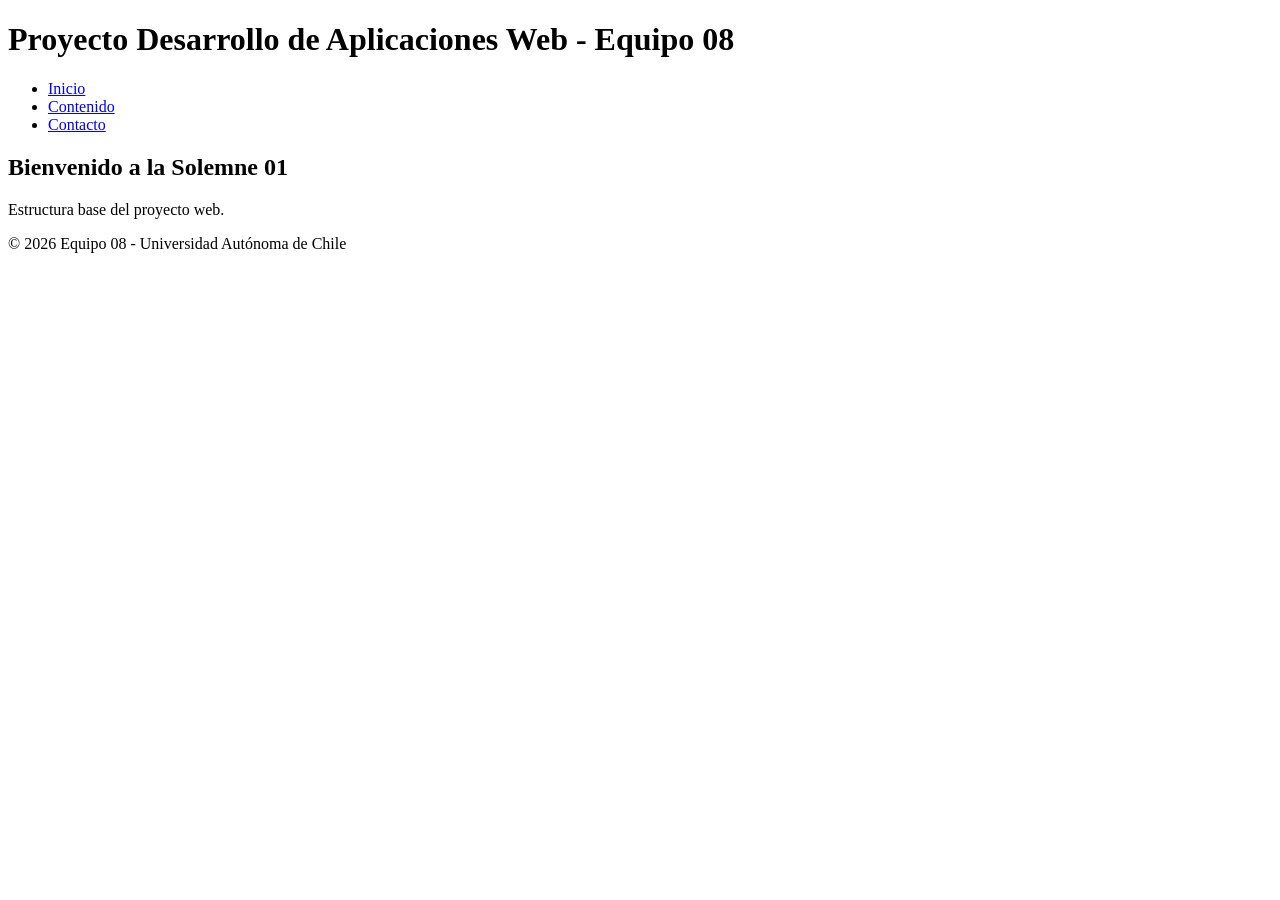
==== index.html @ 6dd7992c "Modificacion en nombre de los archivos" ====
<!DOCTYPE html>
<html lang="es">
<head>
    <meta charset="UTF-8">
    <meta name="viewport" content="width=device-width, initial-scale=1.0">
    <title>Solemne 1 - Equipo 08</title>
    <link rel="stylesheet" href="styles.css">
</head>
<body>
    <header>
        <h1>Proyecto Desarrollo de Aplicaciones Web - Equipo 08</h1>
        <nav>
            <ul>
                <li><a href="#inicio">Inicio</a></li>
                <li><a href="#contenido">Contenido</a></li>
                <li><a href="#contacto">Contacto</a></li>
            </ul>
        </nav>
    </header>

    <main id="inicio">
        <section>
            <h2>Bienvenido a la Solemne 01</h2>
            <p>Estructura base del proyecto web.</p>
        </section>
    </main>

    <footer>
        <p>&copy; 2026 Equipo 08 - Universidad Autónoma de Chile</p>
    </footer>
</body>
</html>
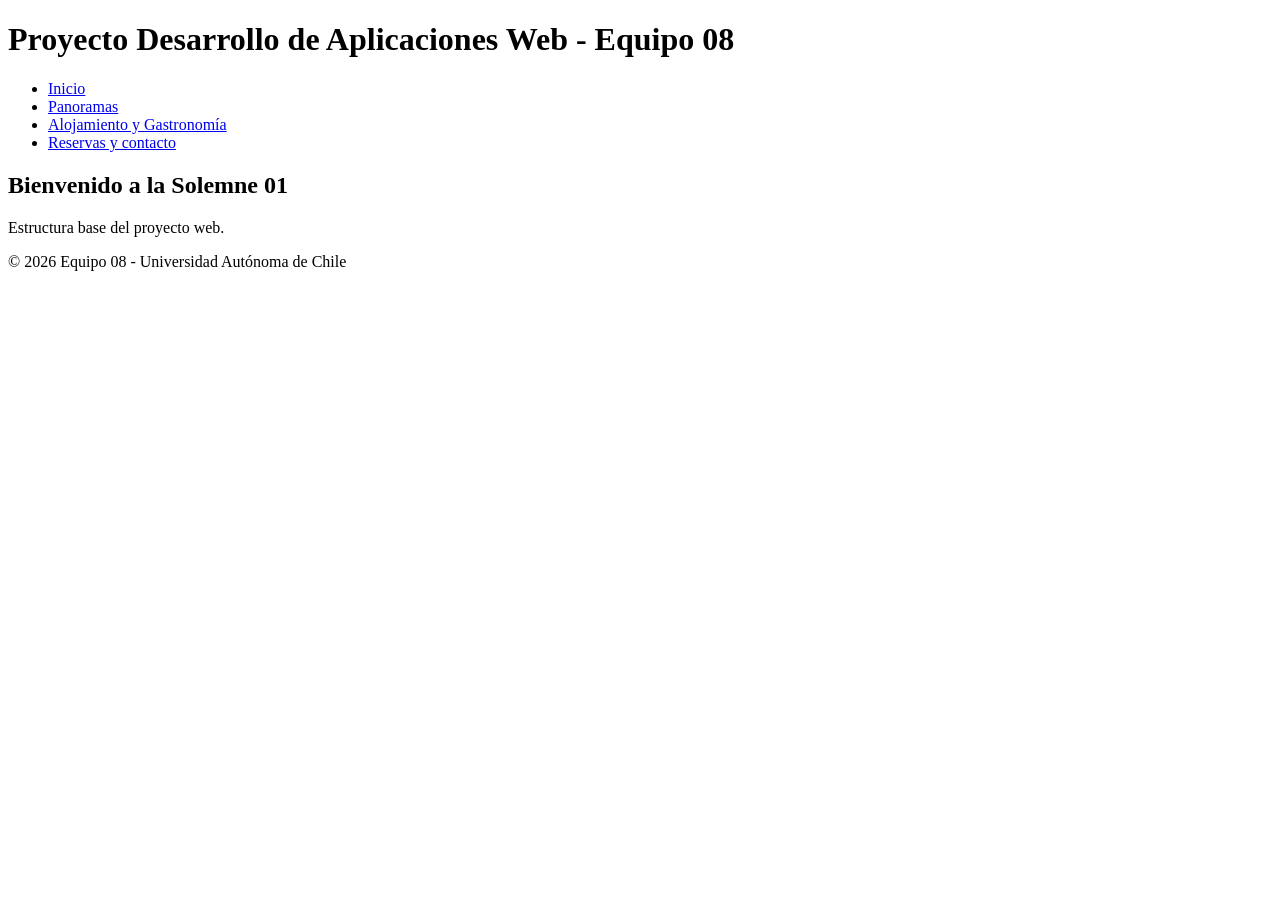
==== commit 8570bebb: "Revision de nombres de archivos" ====
--- a/index.html
+++ b/index.html
@@ -11,10 +11,10 @@
         <h1>Proyecto Desarrollo de Aplicaciones Web - Equipo 08</h1>
         <nav>
             <ul>
-                <li><a href="#inicio">Inicio</a></li>
-                <li><a href="#contenido">Contenido</a></li>
-                <li><a href="#contacto">Contacto</a></li>
-            </ul>
+                <li><a href="index.html">Inicio</a></li>
+                <li><a href="panoramas.html">Panoramas</a></li>
+                <li><a href="alojamiento.html">Alojamiento y Gastronomía</a></li>
+                <li><a href="reservas.html">Reservas y contacto</a></li>            </ul>
         </nav>
     </header>
 
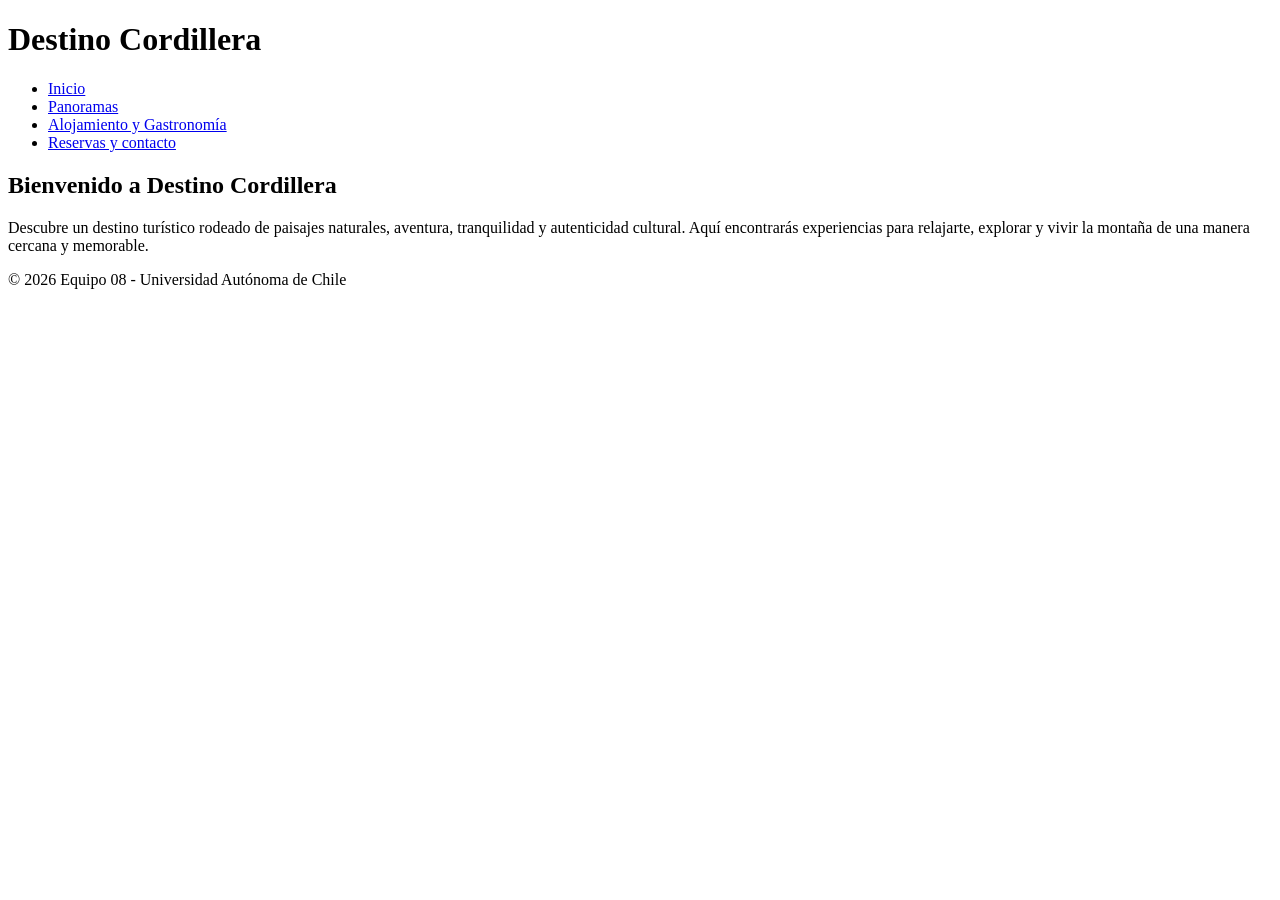
==== commit 04410081: "index v0.1.0" ====
--- a/index.html
+++ b/index.html
@@ -4,24 +4,25 @@
     <meta charset="UTF-8">
     <meta name="viewport" content="width=device-width, initial-scale=1.0">
     <title>Solemne 1 - Equipo 08</title>
-    <link rel="stylesheet" href="styles.css">
+    <link rel="stylesheet" href="css/styles.css">
 </head>
 <body>
     <header>
-        <h1>Proyecto Desarrollo de Aplicaciones Web - Equipo 08</h1>
+        <h1>Destino Cordillera</h1>
         <nav>
             <ul>
                 <li><a href="index.html">Inicio</a></li>
                 <li><a href="panoramas.html">Panoramas</a></li>
                 <li><a href="alojamiento.html">Alojamiento y Gastronomía</a></li>
-                <li><a href="reservas.html">Reservas y contacto</a></li>            </ul>
+                <li><a href="reservas.html">Reservas y contacto</a></li>
+            </ul>
         </nav>
     </header>
 
     <main id="inicio">
         <section>
-            <h2>Bienvenido a la Solemne 01</h2>
-            <p>Estructura base del proyecto web.</p>
+            <h2>Bienvenido a Destino Cordillera</h2>
+            <p>Descubre un destino turístico rodeado de paisajes naturales, aventura, tranquilidad y autenticidad cultural. Aquí encontrarás experiencias para relajarte, explorar y vivir la montaña de una manera cercana y memorable.</p>
         </section>
     </main>
 
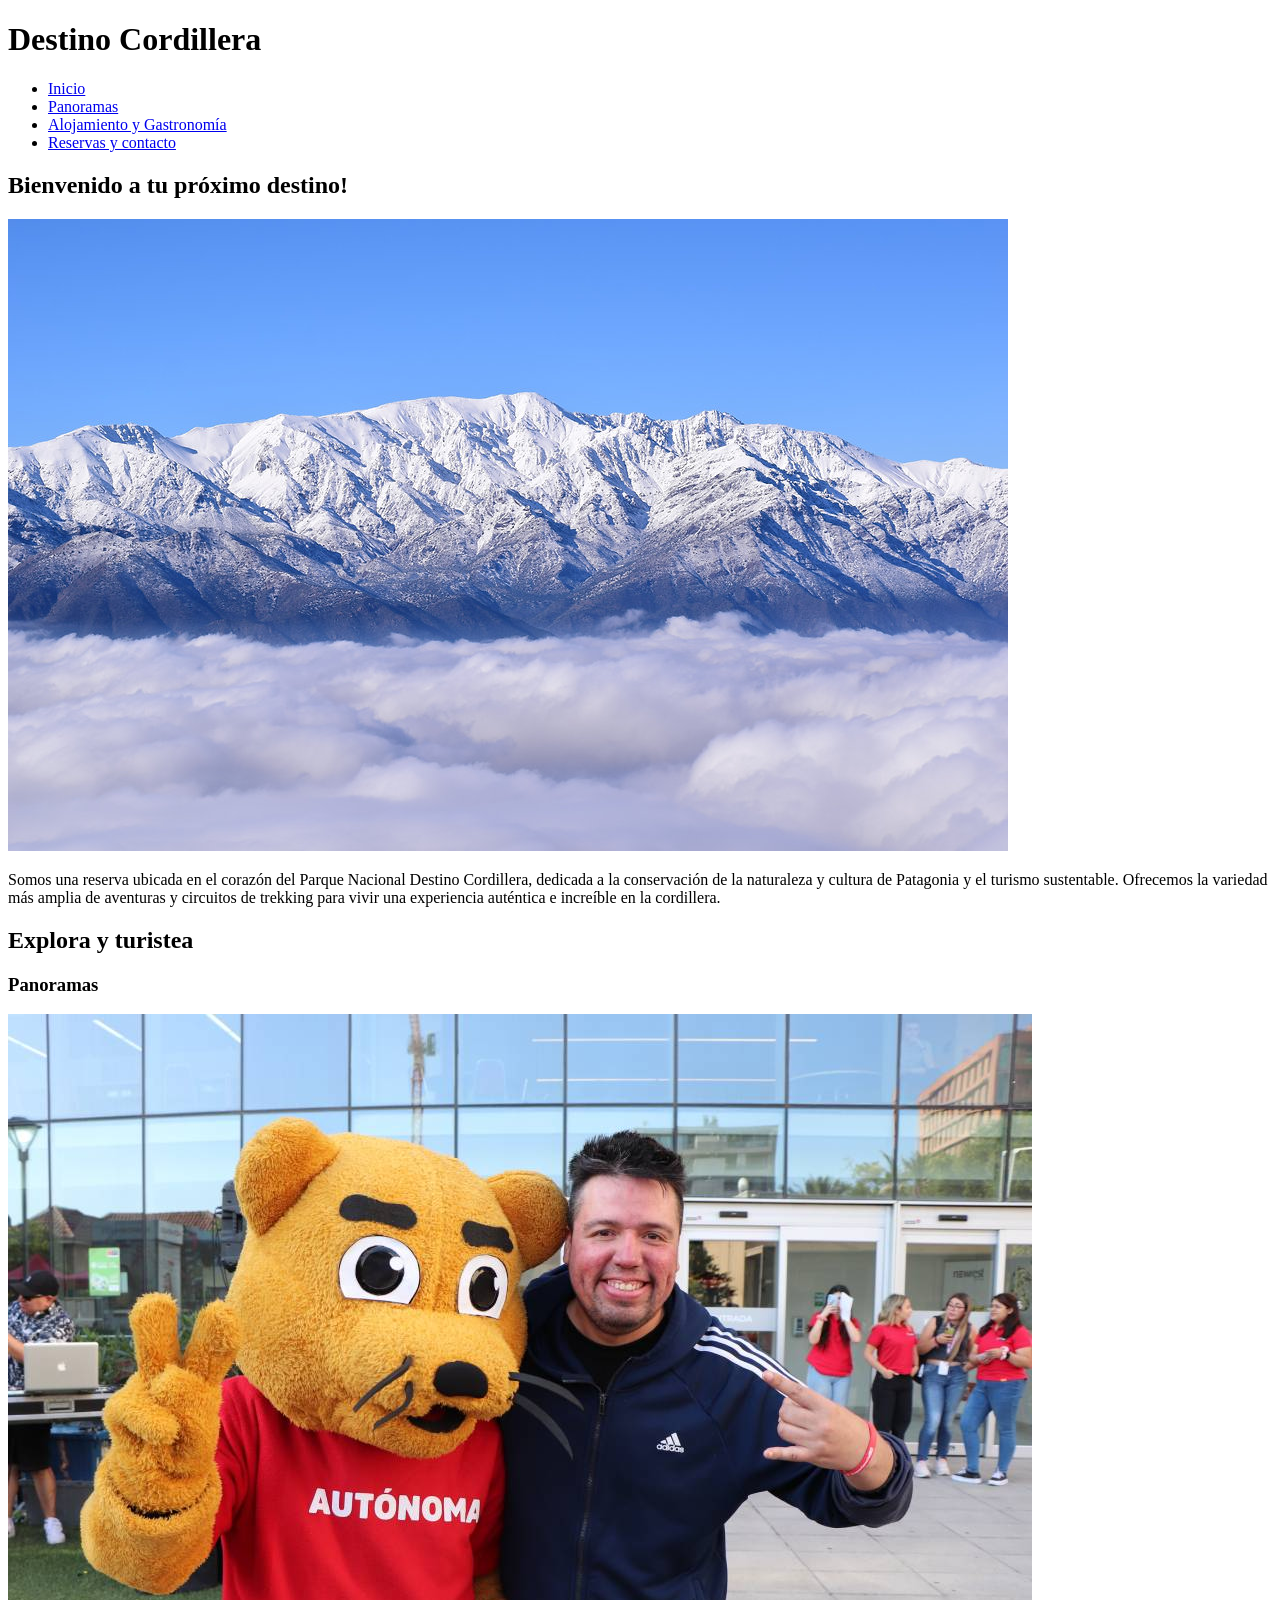
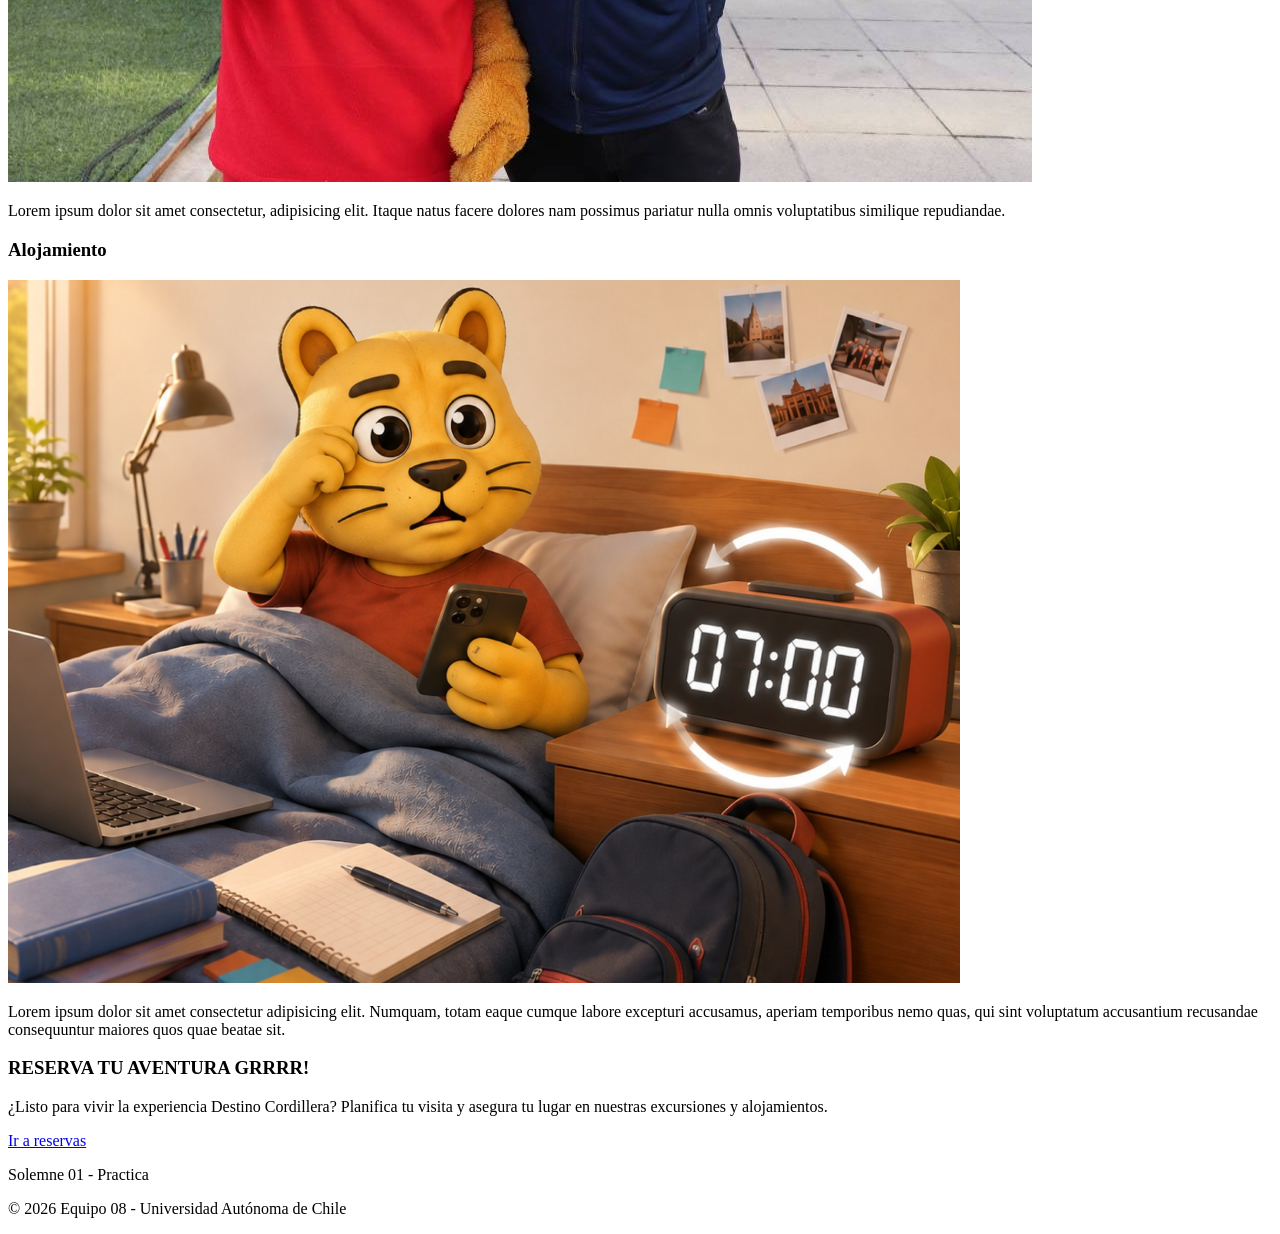
==== commit 521bd687: "Cambios en index.html: Agregué 3 imagenes para el inicio como para Panoramas y Alojamiento, para cad" ====
--- a/index.html
+++ b/index.html
@@ -1,33 +1,81 @@
 <!DOCTYPE html>
 <html lang="es">
-<head>
-    <meta charset="UTF-8">
-    <meta name="viewport" content="width=device-width, initial-scale=1.0">
-    <title>Solemne 1 - Equipo 08</title>
-    <link rel="stylesheet" href="css/styles.css">
-</head>
-<body>
-    <header>
-        <h1>Destino Cordillera</h1>
-        <nav>
-            <ul>
-                <li><a href="index.html">Inicio</a></li>
-                <li><a href="panoramas.html">Panoramas</a></li>
-                <li><a href="alojamiento.html">Alojamiento y Gastronomía</a></li>
-                <li><a href="reservas.html">Reservas y contacto</a></li>
-            </ul>
-        </nav>
-    </header>
+    <head>
+        <meta charset="UTF-8">
+        <meta name="viewport" content="width=device-width, initial-scale=1.0">
+        <title>Destino Cordillera - Inicio</title>
+        <link rel="stylesheet" href="css/styles.css">
+    </head>
 
-    <main id="inicio">
-        <section>
-            <h2>Bienvenido a Destino Cordillera</h2>
-            <p>Descubre un destino turístico rodeado de paisajes naturales, aventura, tranquilidad y autenticidad cultural. Aquí encontrarás experiencias para relajarte, explorar y vivir la montaña de una manera cercana y memorable.</p>
-        </section>
-    </main>
+    <body>
+        <header>
+            <h1>Destino Cordillera</h1>
+            <nav>
+                <ul>
+                    <li><a href="index.html">Inicio</a></li>
+                    <li><a href="panoramas.html">Panoramas</a></li>
+                    <li><a href="alojamiento.html">Alojamiento y Gastronomía</a></li>
+                    <li><a href="reservas.html">Reservas y contacto</a></li>            
+                </ul>
+            </nav>
+        </header>
 
-    <footer>
-        <p>&copy; 2026 Equipo 08 - Universidad Autónoma de Chile</p>
-    </footer>
-</body>
+        <main id="inicio">
+            <!--Presentación de la página-->
+            <section>
+                <h2>Bienvenido a tu próximo destino!</h2>
+                <div>
+                    <img src="img/cordilleras.jpg" alt="Imagen de cordilleras">
+                </div>
+                <p>
+                    Somos una reserva ubicada en el corazón del Parque Nacional Destino Cordillera, 
+                    dedicada a la conservación de la naturaleza y cultura de Patagonia y el turismo sustentable. 
+                    Ofrecemos la variedad más amplia de aventuras y circuitos de trekking para vivir una experiencia auténtica e increíble en la cordillera.
+                </p>
+            </section>
+
+            <!--Opciones de turismo-->
+            <section id="Turismo">
+                <h2>Explora y turistea</h2>
+
+                <div class="tarjetas-horizontales">
+                    <article>
+                        <h3>Panoramas</h3>
+                        <a href="panoramas.html"><img src="img/pumin_panorama.jpg" alt="Pumin disfrutando del panorama"></a>
+                        <p>
+                            Lorem ipsum dolor sit amet consectetur, adipisicing elit. 
+                            Itaque natus facere dolores nam possimus pariatur nulla omnis voluptatibus similique repudiandae.
+                        </p>
+                    </article>
+
+                    <article>
+                        <h3>Alojamiento</h3>
+                        <a href="alojamiento.html"><img src="img/pumin_alojamiento.png" alt="Pumin descansando en el alojamiento que reservó"></a>
+                        <p>
+                            Lorem ipsum dolor sit amet consectetur adipisicing elit. Numquam, 
+                            totam eaque cumque labore excepturi accusamus, aperiam temporibus nemo quas, 
+                            qui sint voluptatum accusantium recusandae consequuntur maiores quos quae beatae sit.
+                        </p>
+                    </article>
+                </div>
+            </section>
+
+            <!--Apartado de reserva-->
+            <section id="Reserva">
+                <h3>RESERVA TU AVENTURA GRRRR!</h3>
+                <p>
+                    ¿Listo para vivir la experiencia Destino Cordillera? 
+                    Planifica tu visita y asegura tu lugar en nuestras 
+                    excursiones y alojamientos.
+                </p>
+
+                <a href="reservas.html">Ir a reservas</a>
+            </section>
+        </main>
+
+        <footer>
+            <p>Solemne 01 - Practica</p>
+            <p>&copy; 2026 Equipo 08 - Universidad Autónoma de Chile</p>
+        </footer>
+    </body>
 </html>
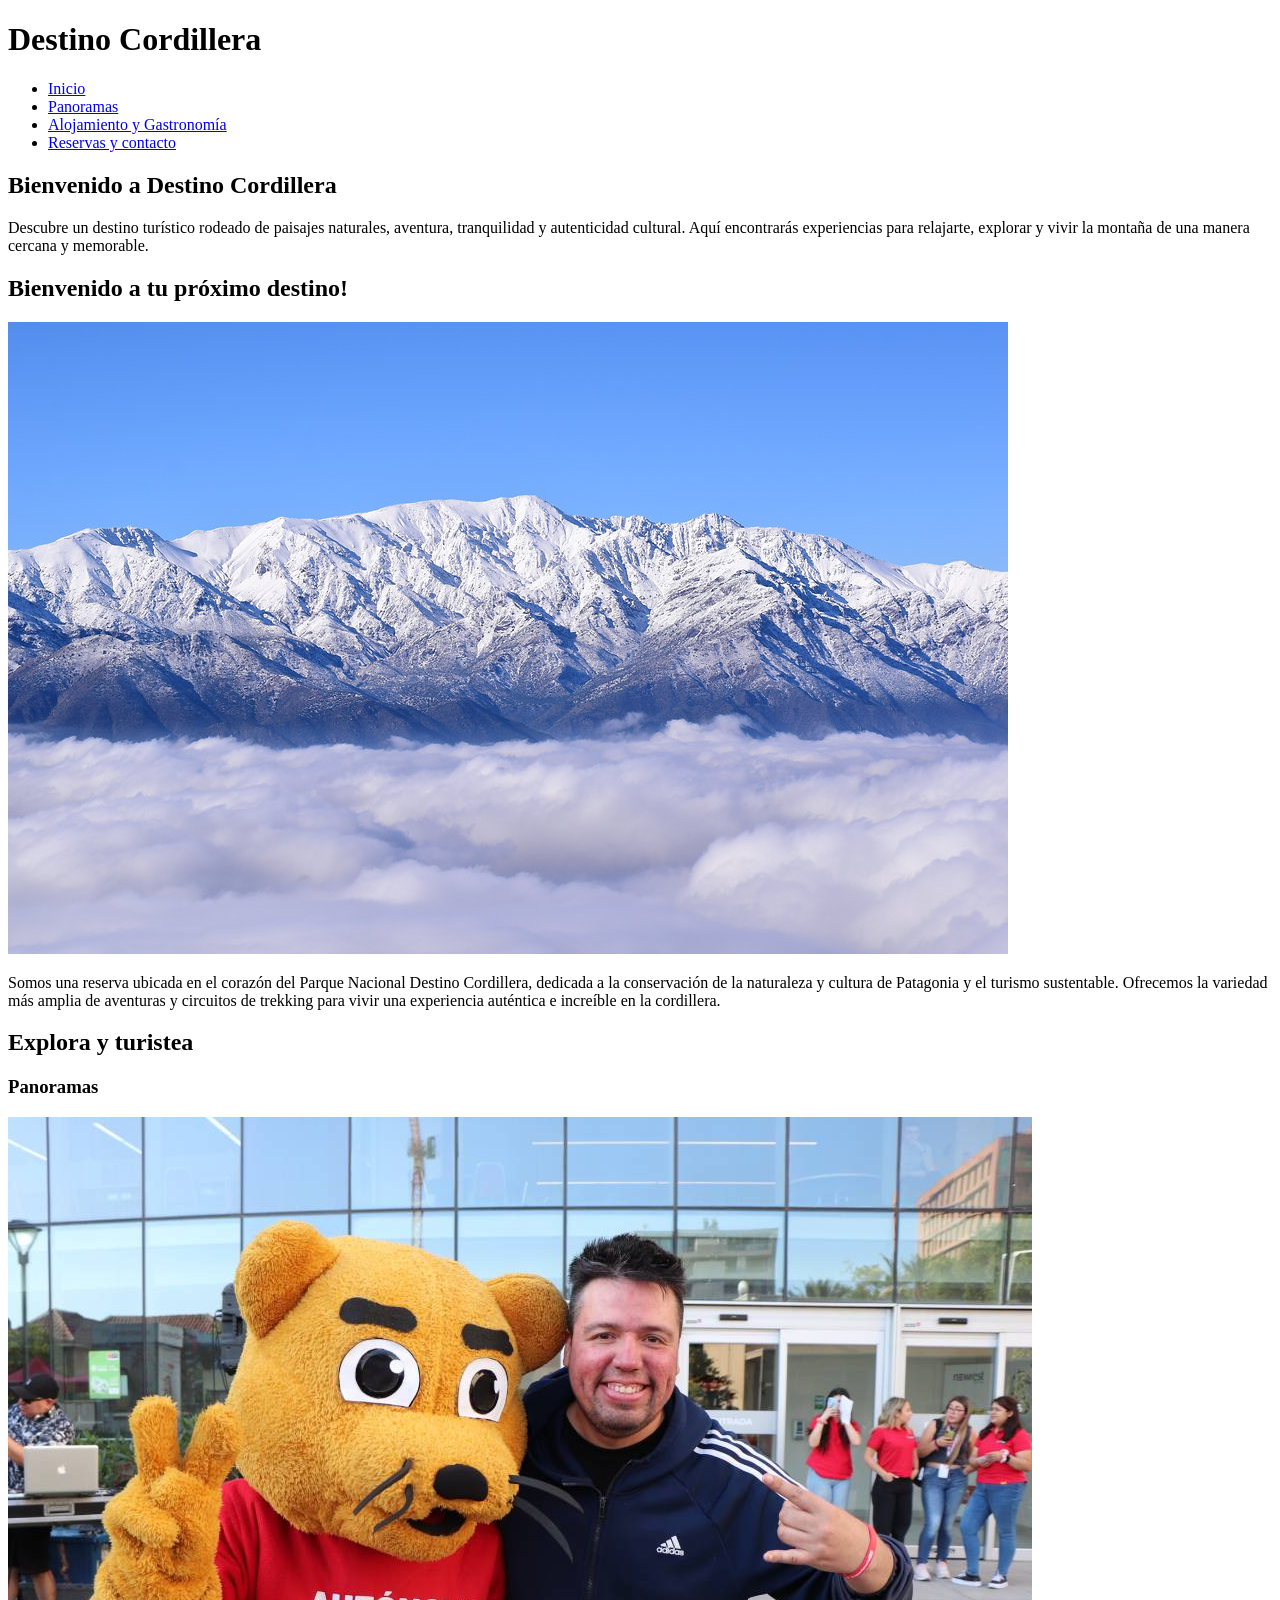
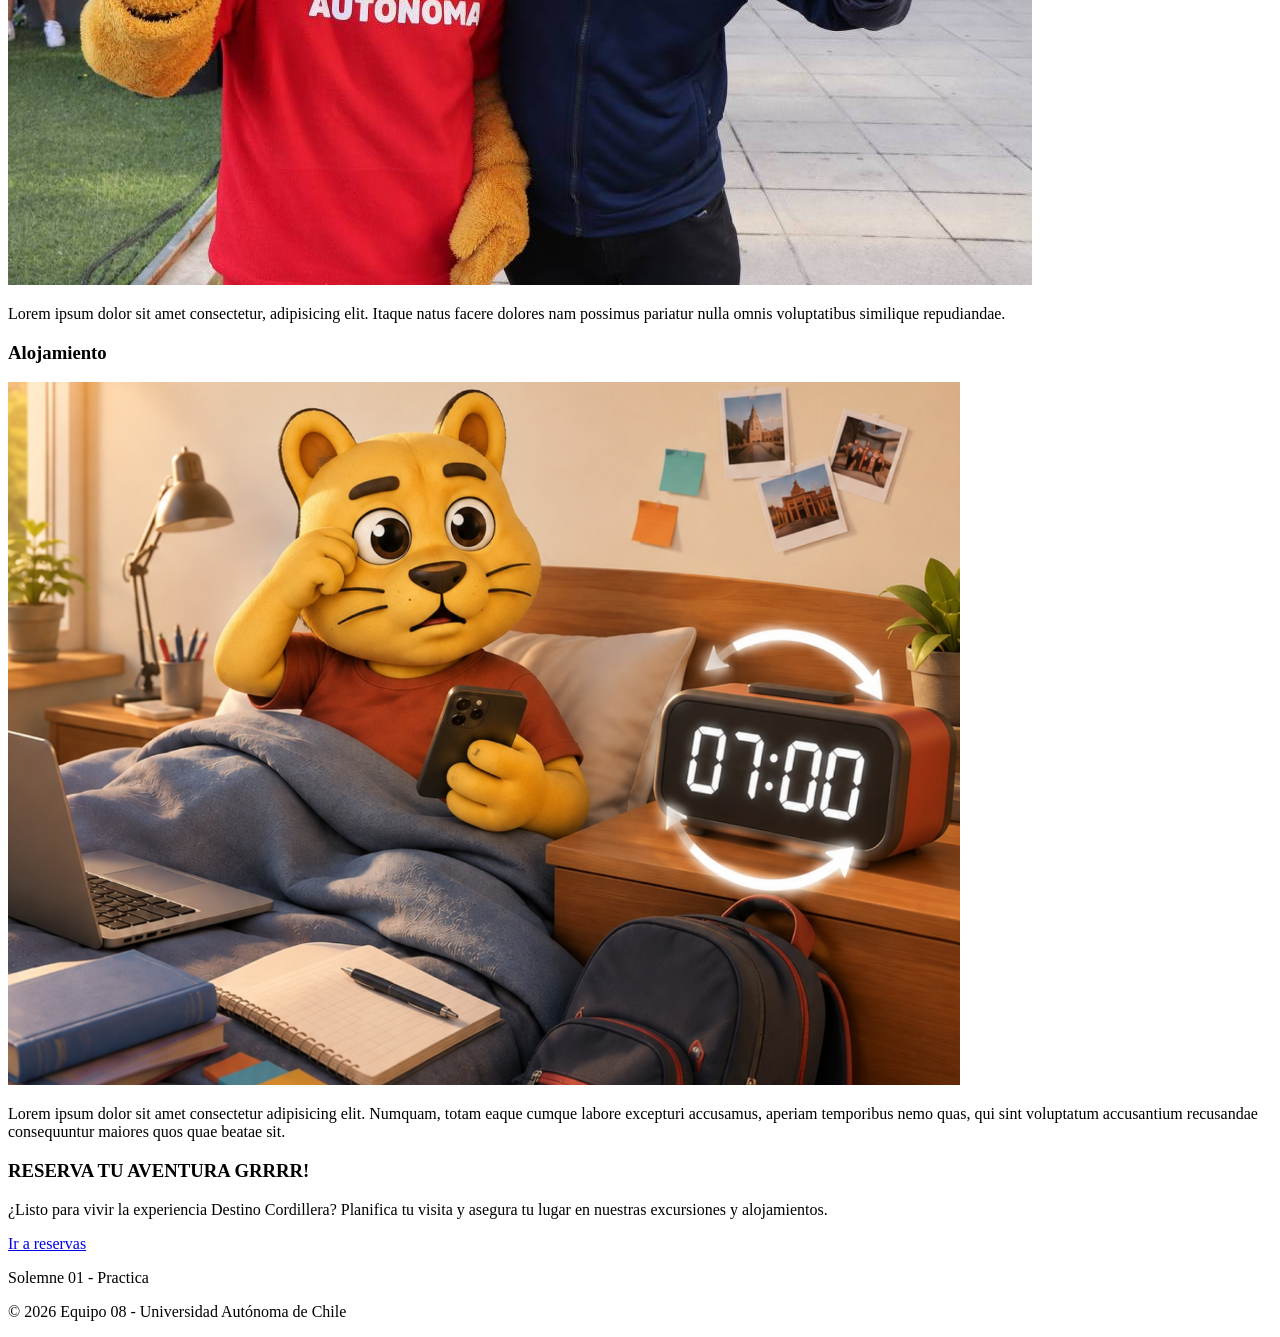
==== commit e31fc79a: "Cambios en index.html: Agregué 3 imagenes para el inicio como para Panoramas y Alojamiento, para cad" ====
--- a/index.html
+++ b/index.html
@@ -1,24 +1,30 @@
 <!DOCTYPE html>
 <html lang="es">
-    <head>
-        <meta charset="UTF-8">
-        <meta name="viewport" content="width=device-width, initial-scale=1.0">
-        <title>Destino Cordillera - Inicio</title>
-        <link rel="stylesheet" href="css/styles.css">
-    </head>
+<head>
+    <meta charset="UTF-8">
+    <meta name="viewport" content="width=device-width, initial-scale=1.0">
+    <title>Solemne 1 - Equipo 08</title>
+    <link rel="stylesheet" href="css/styles.css">
+</head>
+<body>
+    <header>
+        <h1>Destino Cordillera</h1>
+        <nav>
+            <ul>
+                <li><a href="index.html">Inicio</a></li>
+                <li><a href="panoramas.html">Panoramas</a></li>
+                <li><a href="alojamiento.html">Alojamiento y Gastronomía</a></li>
+                <li><a href="reservas.html">Reservas y contacto</a></li>
+            </ul>
+        </nav>
+    </header>
 
-    <body>
-        <header>
-            <h1>Destino Cordillera</h1>
-            <nav>
-                <ul>
-                    <li><a href="index.html">Inicio</a></li>
-                    <li><a href="panoramas.html">Panoramas</a></li>
-                    <li><a href="alojamiento.html">Alojamiento y Gastronomía</a></li>
-                    <li><a href="reservas.html">Reservas y contacto</a></li>            
-                </ul>
-            </nav>
-        </header>
+    <main id="inicio">
+        <section>
+            <h2>Bienvenido a Destino Cordillera</h2>
+            <p>Descubre un destino turístico rodeado de paisajes naturales, aventura, tranquilidad y autenticidad cultural. Aquí encontrarás experiencias para relajarte, explorar y vivir la montaña de una manera cercana y memorable.</p>
+        </section>
+    </main>
 
         <main id="inicio">
             <!--Presentación de la página-->
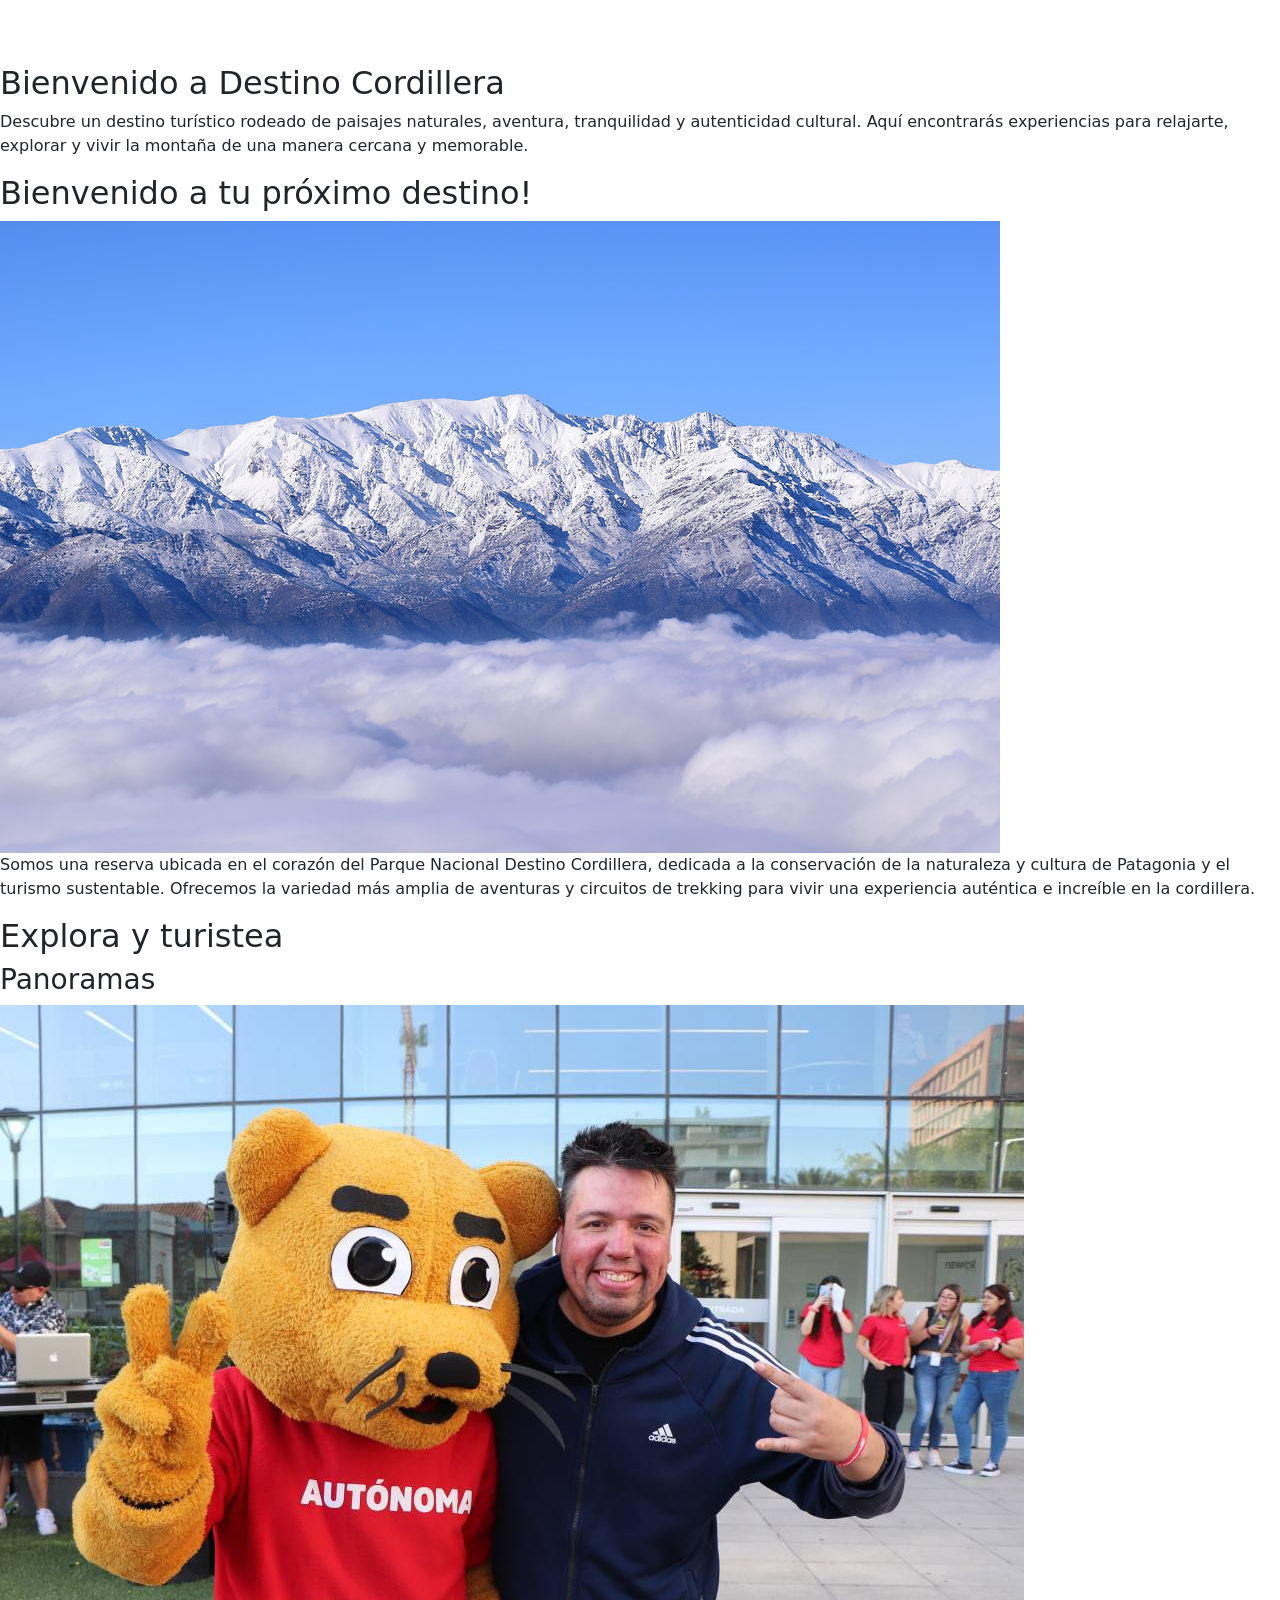
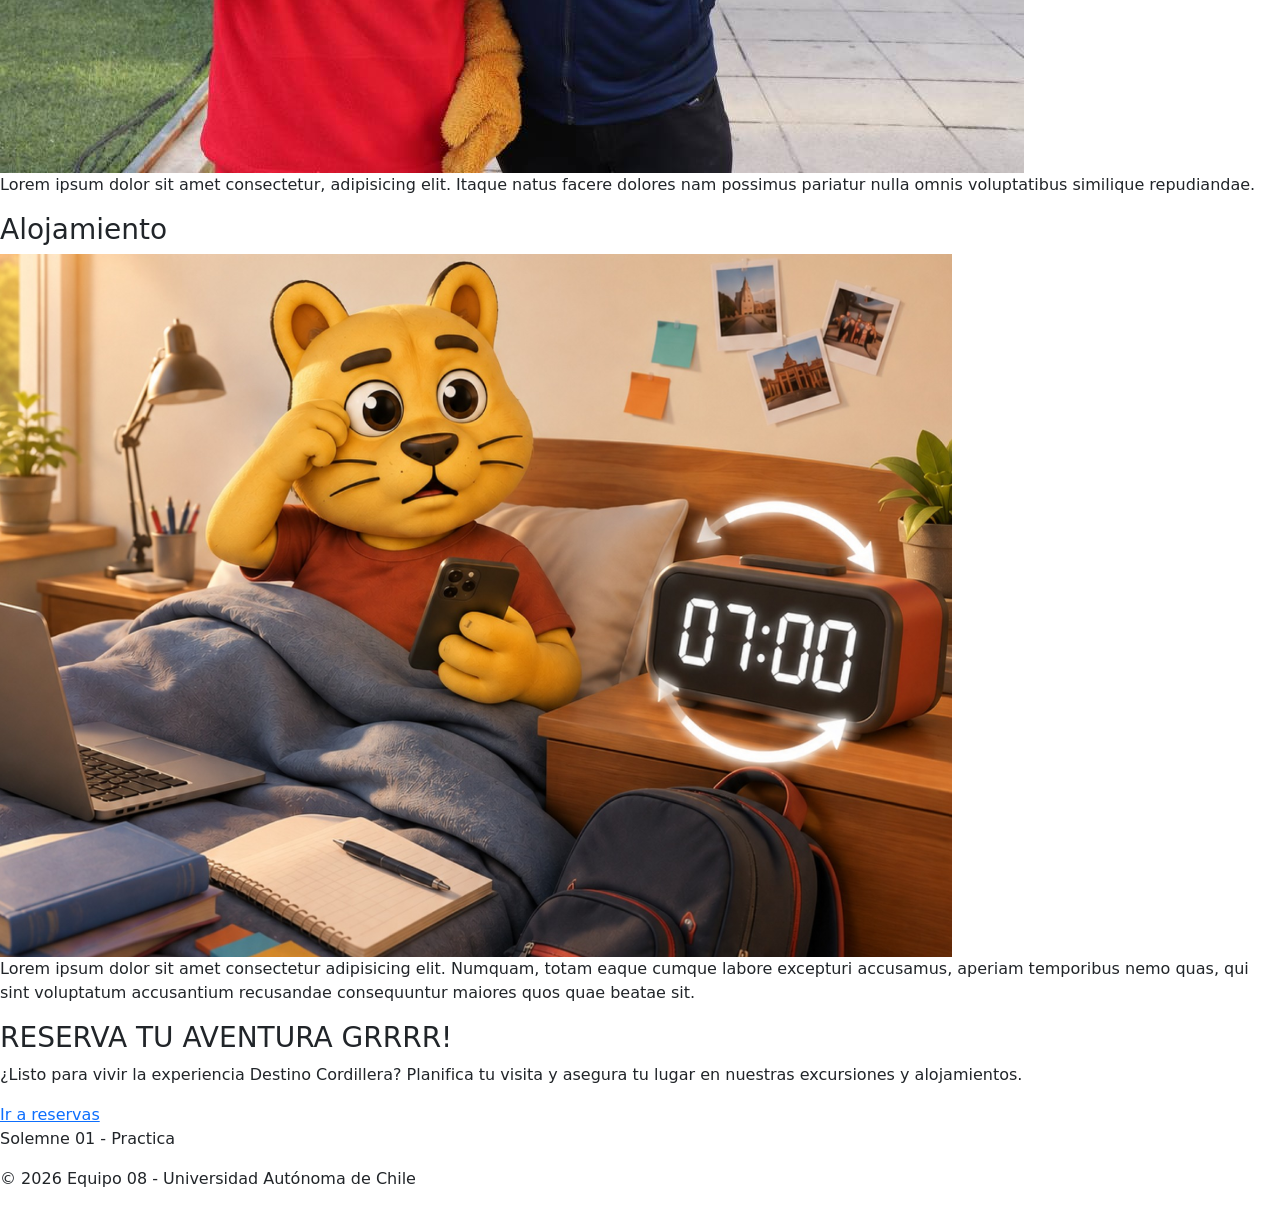
==== commit dbe24de1: "barra de navegación actualizada en todas las paginas" ====
--- a/index.html
+++ b/index.html
@@ -4,18 +4,21 @@
     <meta charset="UTF-8">
     <meta name="viewport" content="width=device-width, initial-scale=1.0">
     <title>Solemne 1 - Equipo 08</title>
+    <link rel="stylesheet" href="https://cdn.jsdelivr.net/npm/bootstrap@5.3.3/dist/css/bootstrap.min.css">
     <link rel="stylesheet" href="css/styles.css">
 </head>
 <body>
     <header>
-        <h1>Destino Cordillera</h1>
-        <nav>
-            <ul>
-                <li><a href="index.html">Inicio</a></li>
-                <li><a href="panoramas.html">Panoramas</a></li>
-                <li><a href="alojamiento.html">Alojamiento y Gastronomía</a></li>
-                <li><a href="reservas.html">Reservas y contacto</a></li>
-            </ul>
+        <nav class="navbar navbar-expand-lg navbar-dark">
+            <div class="container-fluid">
+                <a class="navbar-brand fw-bold" href="index.html">Destino Cordillera</a>
+                <ul class="navbar-nav ms-auto mb-2">
+                    <li class="nav-item"><a class="nav-link" href="index.html">Inicio</a></li>
+                    <li class="nav-item"><a class="nav-link" href="panoramas.html">Panoramas</a></li>
+                    <li class="nav-item"><a class="nav-link" href="alojamiento.html">Alojamiento y Gastronomía</a></li>
+                    <li class="nav-item"><a class="nav-link" href="reservas.html">Reservas y contacto</a></li>
+                </ul>
+            </div>
         </nav>
     </header>
 
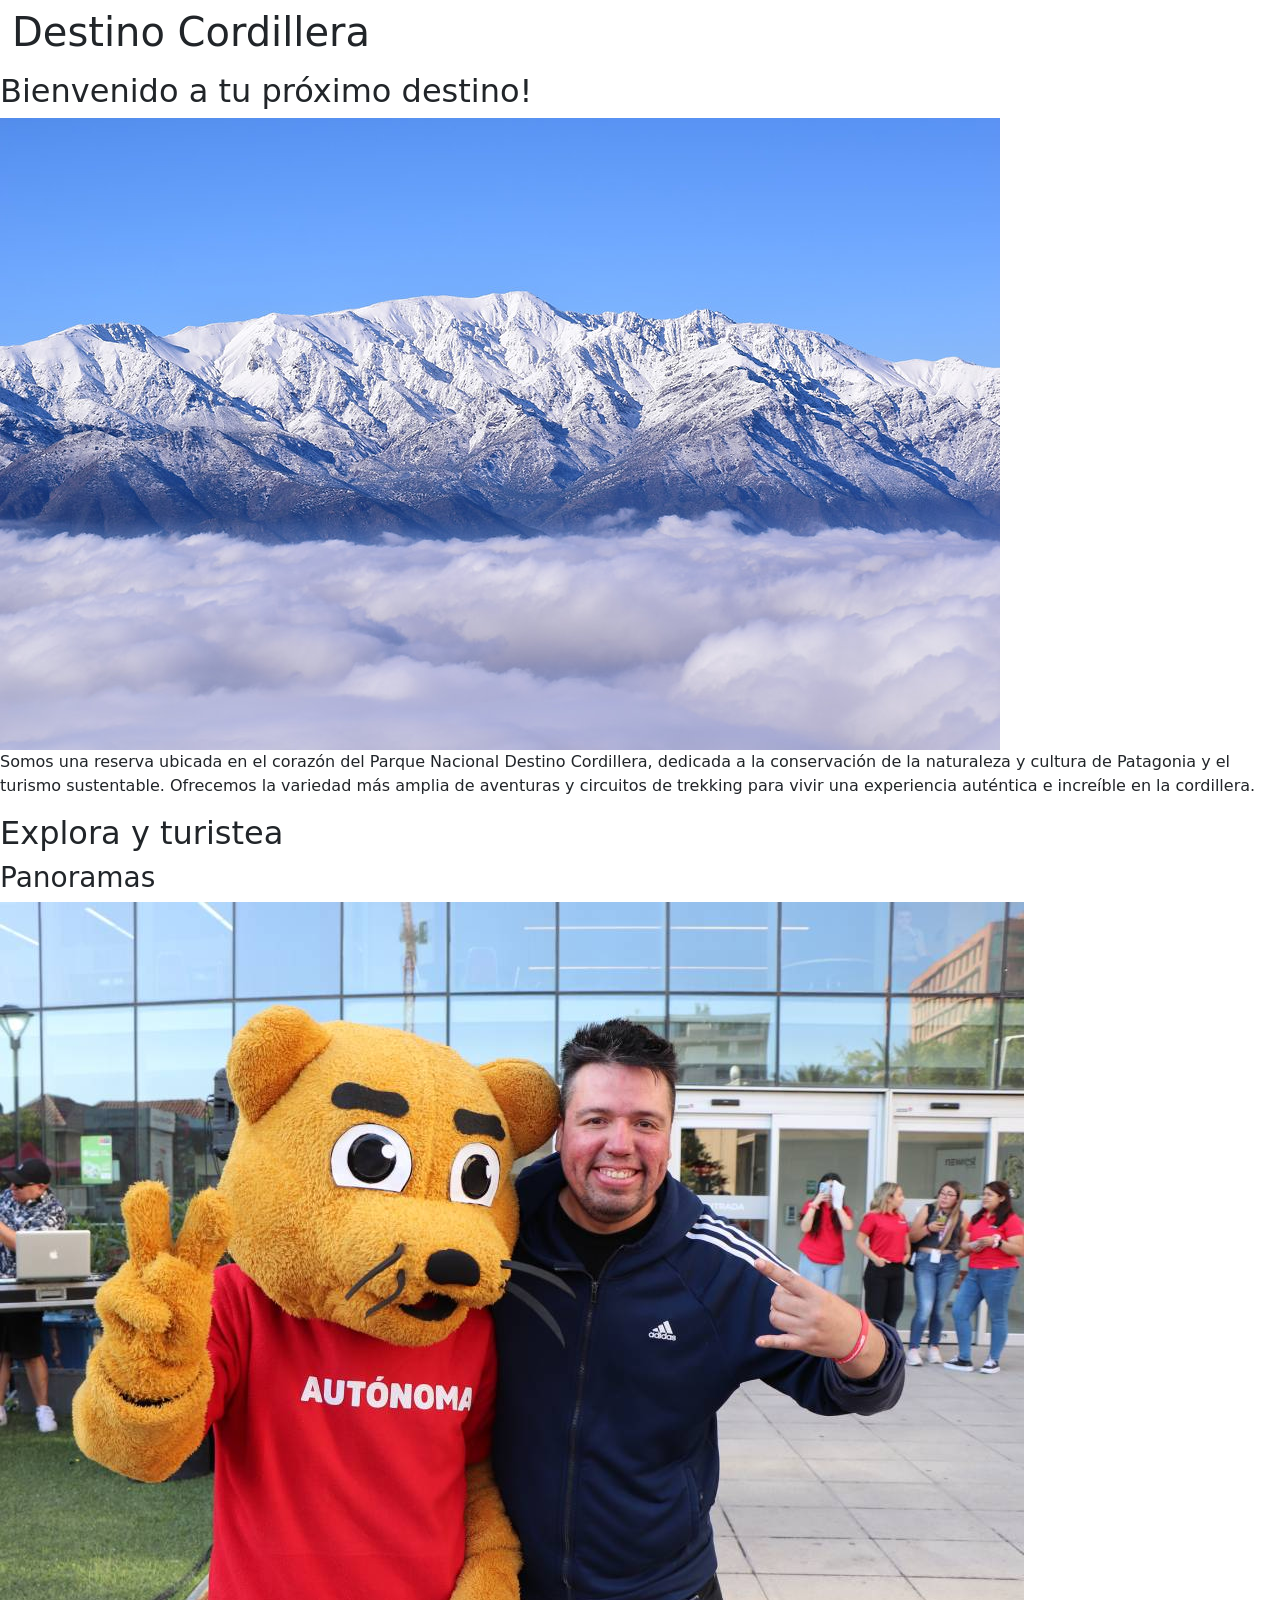
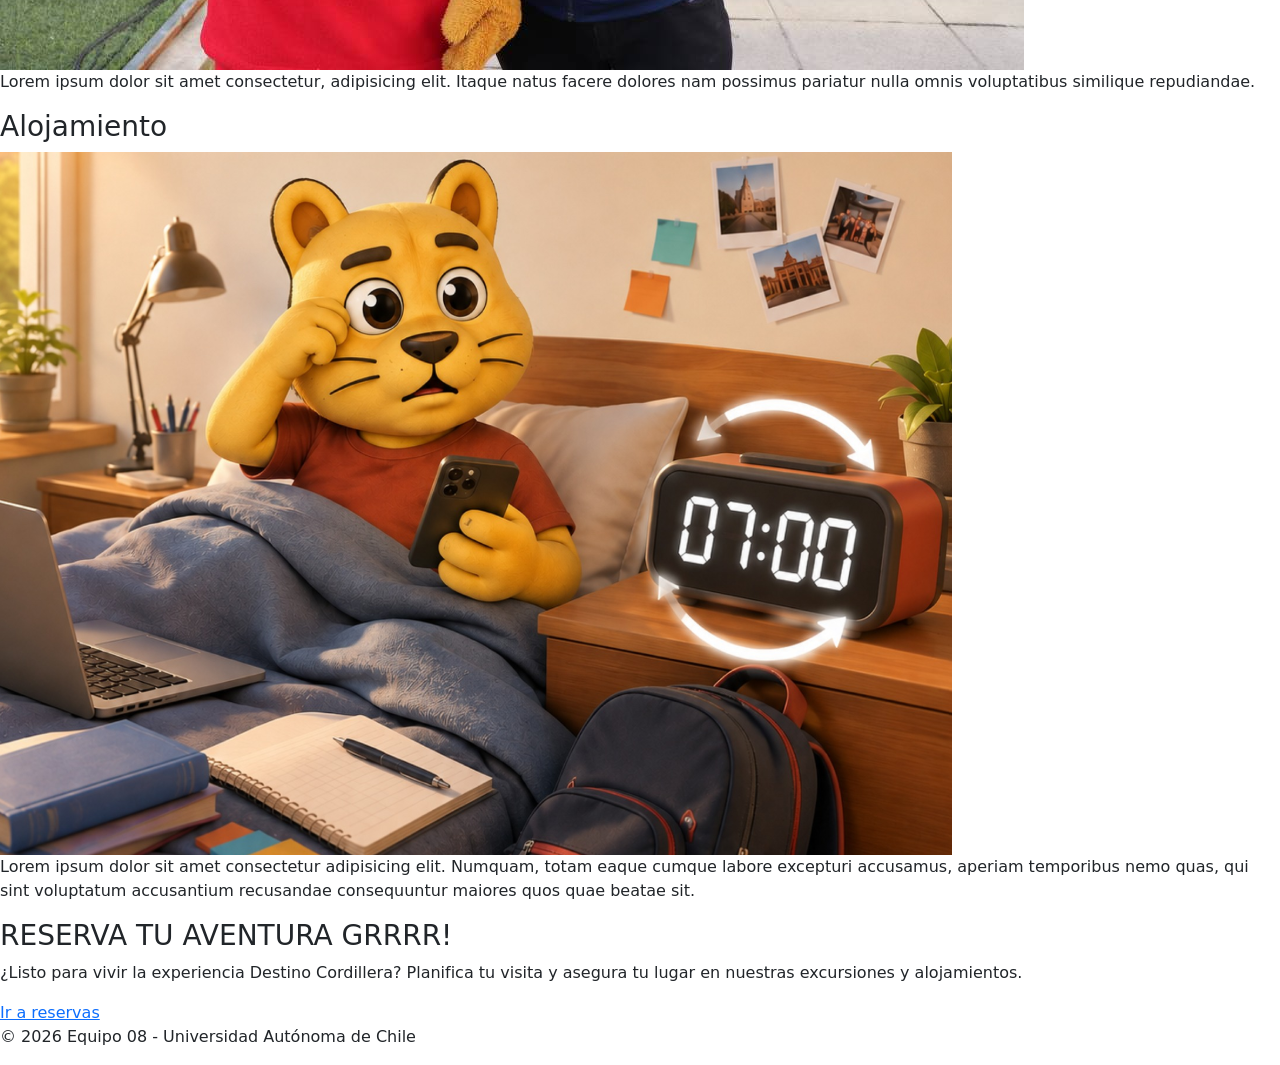
==== commit 81c956df: "Implementación de detalles para la rubrica y coherencia: Se ordenó y comentó completamente el style." ====
--- a/index.html
+++ b/index.html
@@ -1,33 +1,27 @@
 <!DOCTYPE html>
 <html lang="es">
-<head>
-    <meta charset="UTF-8">
-    <meta name="viewport" content="width=device-width, initial-scale=1.0">
-    <title>Solemne 1 - Equipo 08</title>
-    <link rel="stylesheet" href="https://cdn.jsdelivr.net/npm/bootstrap@5.3.3/dist/css/bootstrap.min.css">
-    <link rel="stylesheet" href="css/styles.css">
-</head>
-<body>
-    <header>
-        <nav class="navbar navbar-expand-lg navbar-dark">
-            <div class="container-fluid">
-                <a class="navbar-brand fw-bold" href="index.html">Destino Cordillera</a>
-                <ul class="navbar-nav ms-auto mb-2">
-                    <li class="nav-item"><a class="nav-link" href="index.html">Inicio</a></li>
-                    <li class="nav-item"><a class="nav-link" href="panoramas.html">Panoramas</a></li>
-                    <li class="nav-item"><a class="nav-link" href="alojamiento.html">Alojamiento y Gastronomía</a></li>
-                    <li class="nav-item"><a class="nav-link" href="reservas.html">Reservas y contacto</a></li>
-                </ul>
-            </div>
-        </nav>
-    </header>
+    <head>
+        <meta charset="UTF-8">
+        <meta name="viewport" content="width=device-width, initial-scale=1.0">
+        <title>Inicio - Destino Cordillera</title>
+        <link rel="stylesheet" href="https://cdn.jsdelivr.net/npm/bootstrap@5.3.3/dist/css/bootstrap.min.css">
+        <link rel="stylesheet" href="css/styles.css">
+    </head>
 
-    <main id="inicio">
-        <section>
-            <h2>Bienvenido a Destino Cordillera</h2>
-            <p>Descubre un destino turístico rodeado de paisajes naturales, aventura, tranquilidad y autenticidad cultural. Aquí encontrarás experiencias para relajarte, explorar y vivir la montaña de una manera cercana y memorable.</p>
-        </section>
-    </main>
+    <body>
+        <header>
+            <nav class="navbar navbar-expand-lg navbar-dark">
+                <div class="container-fluid">
+                    <h1>Destino Cordillera</h1>
+                    <ul class="navbar-nav ms-auto mb-2">
+                        <li class="nav-item"><a class="nav-link" href="index.html">Inicio</a></li>
+                        <li class="nav-item"><a class="nav-link" href="panoramas.html">Panoramas</a></li>
+                        <li class="nav-item"><a class="nav-link" href="alojamiento.html">Alojamiento y Gastronomía</a></li>
+                        <li class="nav-item"><a class="nav-link" href="reservas.html">Reservas y contacto</a></li>
+                    </ul>
+                </div>
+            </nav>
+        </header>
 
         <main id="inicio">
             <!--Presentación de la página-->
@@ -46,20 +40,26 @@
             <!--Opciones de turismo-->
             <section id="Turismo">
                 <h2>Explora y turistea</h2>
-
+                <!--Tarjetas-->
                 <div class="tarjetas-horizontales">
+                    <!--1ra tarjeta-->
                     <article>
                         <h3>Panoramas</h3>
-                        <a href="panoramas.html"><img src="img/pumin_panorama.jpg" alt="Pumin disfrutando del panorama"></a>
+                        <a href="panoramas.html">
+                            <img src="img/pumin_panorama.jpg" alt="Pumin disfrutando del panorama" class="img-zoom">
+                        </a>
                         <p>
                             Lorem ipsum dolor sit amet consectetur, adipisicing elit. 
                             Itaque natus facere dolores nam possimus pariatur nulla omnis voluptatibus similique repudiandae.
                         </p>
                     </article>
 
+                    <!--2da tarjeta-->
                     <article>
                         <h3>Alojamiento</h3>
-                        <a href="alojamiento.html"><img src="img/pumin_alojamiento.png" alt="Pumin descansando en el alojamiento que reservó"></a>
+                        <a href="alojamiento.html">
+                            <img src="img/pumin_alojamiento.png" alt="Pumin descansando en el alojamiento que reservó" class="img-zoom">
+                        </a>
                         <p>
                             Lorem ipsum dolor sit amet consectetur adipisicing elit. Numquam, 
                             totam eaque cumque labore excepturi accusamus, aperiam temporibus nemo quas, 
@@ -78,12 +78,11 @@
                     excursiones y alojamientos.
                 </p>
 
-                <a href="reservas.html">Ir a reservas</a>
+                <a href="reservas.html" class="button_link">Ir a reservas</a>
             </section>
         </main>
 
         <footer>
-            <p>Solemne 01 - Practica</p>
             <p>&copy; 2026 Equipo 08 - Universidad Autónoma de Chile</p>
         </footer>
     </body>
